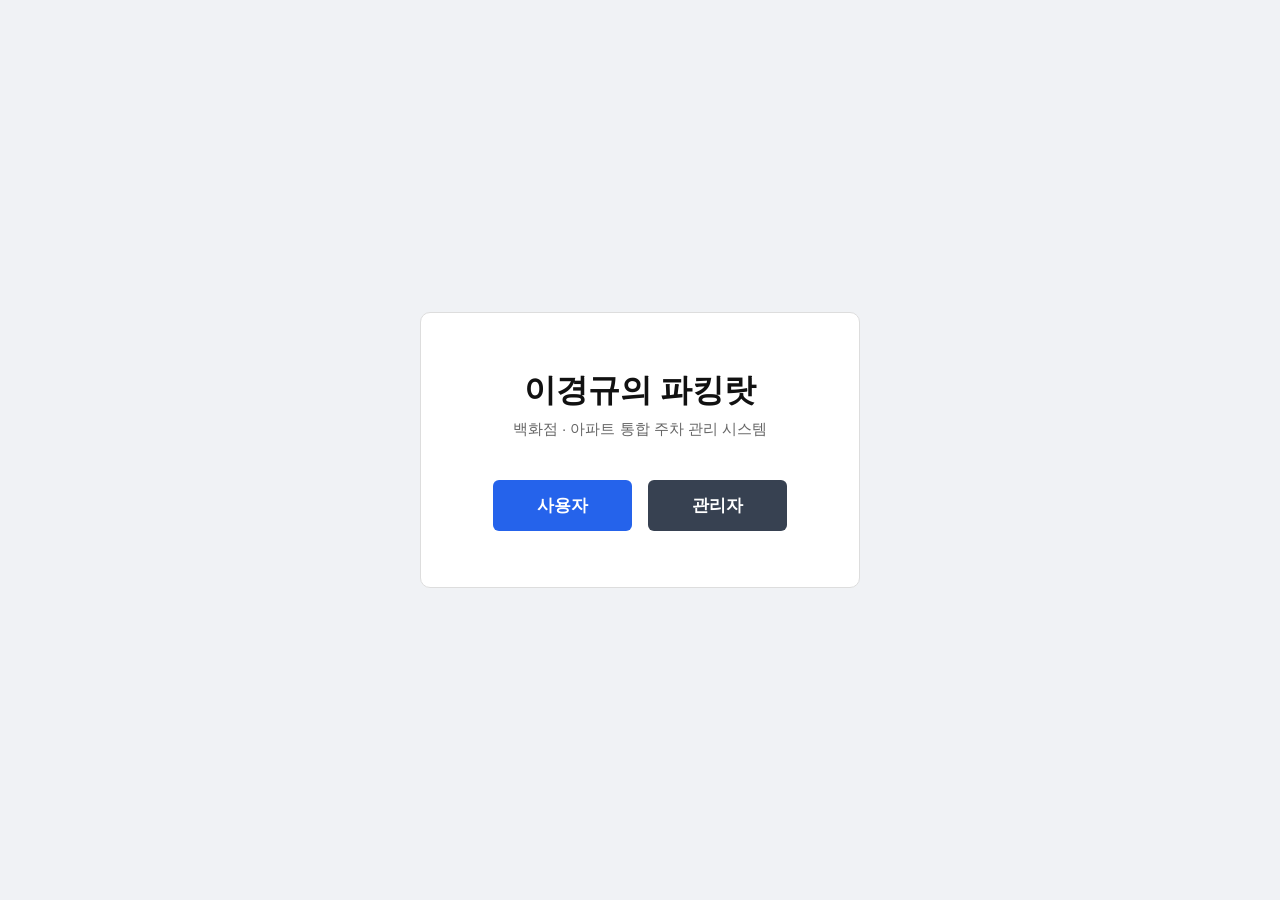
==== frontend/index.html @ 21997619 "feat(frontend): 사용자 화면 3종 구현 - index.html: 사용자/관리자 선택 랜딩 페이지 - user/enter.html: 입차 화면 (평면도 시각화, 층별 자" ====
<!DOCTYPE html>
<html lang="ko">
<head>
  <meta charset="UTF-8" />
  <meta name="viewport" content="width=device-width, initial-scale=1" />
  <title>이경규의 파킹랏</title>
  <style>
    body {
      margin: 0;
      font-family: 'Apple SD Gothic Neo', 'Malgun Gothic', sans-serif;
      background: #f0f2f5;
      display: flex;
      align-items: center;
      justify-content: center;
      min-height: 100vh;
    }
    .card {
      background: #fff;
      border: 1px solid #ddd;
      border-radius: 10px;
      padding: 56px 72px;
      text-align: center;
    }
    h1 { margin: 0 0 6px; font-size: 2em; color: #111; }
    p  { margin: 0 0 40px; color: #666; font-size: 0.95em; }
    .btns { display: flex; gap: 16px; justify-content: center; }
    a.btn {
      display: inline-block;
      padding: 14px 44px;
      border-radius: 6px;
      font-size: 1.05em;
      font-weight: 600;
      text-decoration: none;
    }
    .btn-user  { background: #2563eb; color: #fff; }
    .btn-admin { background: #374151; color: #fff; }
  </style>
</head>
<body>
  <div class="card">
    <h1>이경규의 파킹랏</h1>
    <p>백화점 · 아파트 통합 주차 관리 시스템</p>
    <div class="btns">
      <a class="btn btn-user"  href="user/enter.html">사용자</a>
      <a class="btn btn-admin" href="admin/login.html">관리자</a>
    </div>
  </div>
</body>
</html>
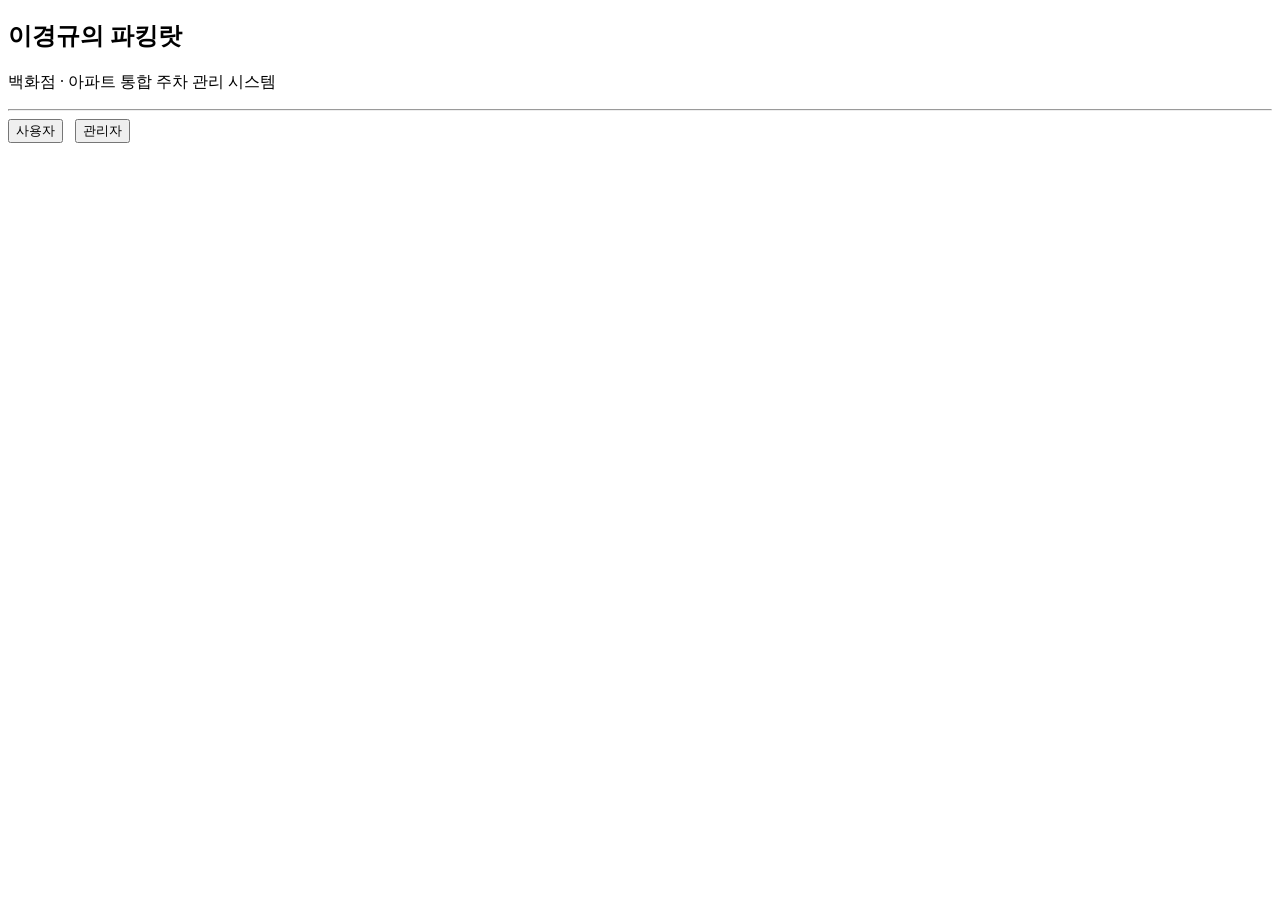
==== commit 41400537: "fix: 메인 페이지 디자인 통일 + 관리자 링크 수정" ====
--- a/frontend/index.html
+++ b/frontend/index.html
@@ -2,48 +2,17 @@
 <html lang="ko">
 <head>
   <meta charset="UTF-8" />
-  <meta name="viewport" content="width=device-width, initial-scale=1" />
   <title>이경규의 파킹랏</title>
-  <style>
-    body {
-      margin: 0;
-      font-family: 'Apple SD Gothic Neo', 'Malgun Gothic', sans-serif;
-      background: #f0f2f5;
-      display: flex;
-      align-items: center;
-      justify-content: center;
-      min-height: 100vh;
-    }
-    .card {
-      background: #fff;
-      border: 1px solid #ddd;
-      border-radius: 10px;
-      padding: 56px 72px;
-      text-align: center;
-    }
-    h1 { margin: 0 0 6px; font-size: 2em; color: #111; }
-    p  { margin: 0 0 40px; color: #666; font-size: 0.95em; }
-    .btns { display: flex; gap: 16px; justify-content: center; }
-    a.btn {
-      display: inline-block;
-      padding: 14px 44px;
-      border-radius: 6px;
-      font-size: 1.05em;
-      font-weight: 600;
-      text-decoration: none;
-    }
-    .btn-user  { background: #2563eb; color: #fff; }
-    .btn-admin { background: #374151; color: #fff; }
-  </style>
 </head>
 <body>
-  <div class="card">
-    <h1>이경규의 파킹랏</h1>
-    <p>백화점 · 아파트 통합 주차 관리 시스템</p>
-    <div class="btns">
-      <a class="btn btn-user"  href="user/enter.html">사용자</a>
-      <a class="btn btn-admin" href="admin/login.html">관리자</a>
-    </div>
-  </div>
+
+<h2>이경규의 파킹랏</h2>
+<p>백화점 · 아파트 통합 주차 관리 시스템</p>
+<hr>
+
+<a href="user/enter.html"><input type="button" value="사용자" /></a>
+&nbsp;
+<a href="admin/dashboard.html"><input type="button" value="관리자" /></a>
+
 </body>
 </html>
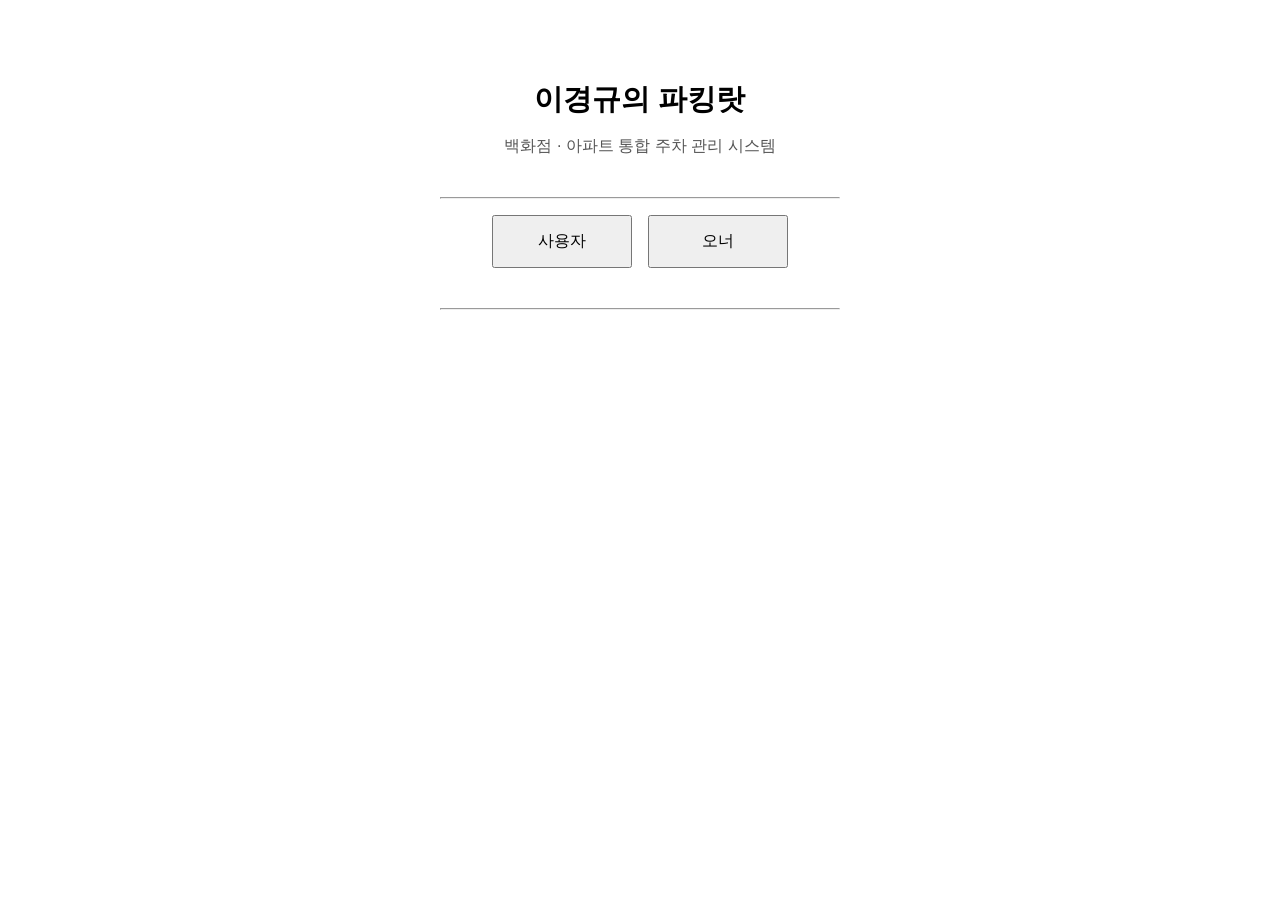
==== commit 34ee5ba5: "refactor(sql): SQL 주석 정리 및 프론트엔드 수정 - SQL 파일 전체 과도한 튜토리얼성 주석 제거, 기능 동일하게 유지 - 더미 데이터 파일(02_dummy_dat" ====
--- a/frontend/index.html
+++ b/frontend/index.html
@@ -3,16 +3,51 @@
 <head>
   <meta charset="UTF-8" />
   <title>이경규의 파킹랏</title>
+  <style>
+    body {
+      font-family: 'Apple SD Gothic Neo', 'Malgun Gothic', sans-serif;
+      margin: 80px auto;
+      width: 400px;
+      text-align: center;
+    }
+
+    h1 { font-size: 1.8rem; margin-bottom: 8px; }
+    p  { color: #555; margin-bottom: 40px; }
+
+    .btn-group { display: flex; gap: 16px; justify-content: center; }
+
+    button {
+      width: 140px;
+      padding: 14px 0;
+      font-size: 1rem;
+      font-family: inherit;
+      cursor: pointer;
+    }
+
+    hr { margin: 40px 0 16px; }
+    .footer { font-size: 0.8rem; color: #aaa; }
+  </style>
 </head>
 <body>
 
-<h2>이경규의 파킹랏</h2>
+<h1>이경규의 파킹랏</h1>
 <p>백화점 · 아파트 통합 주차 관리 시스템</p>
 <hr>
 
-<a href="user/enter.html"><input type="button" value="사용자" /></a>
-&nbsp;
-<a href="admin/dashboard.html"><input type="button" value="관리자" /></a>
+<div class="btn-group">
+  <button onclick="location.href='user/enter.html'">사용자</button>
+  <button onclick="goOwner()">오너</button>
+</div>
+
+<hr>
+
+<script>
+  function goOwner() {
+    const code = prompt("오너 인증번호를 입력하세요.");
+    if (code === "1234") location.href = "admin/dashboard.html";
+    else if (code !== null) alert("인증번호가 올바르지 않습니다.");
+  }
+</script>
 
 </body>
-</html>
+</html>
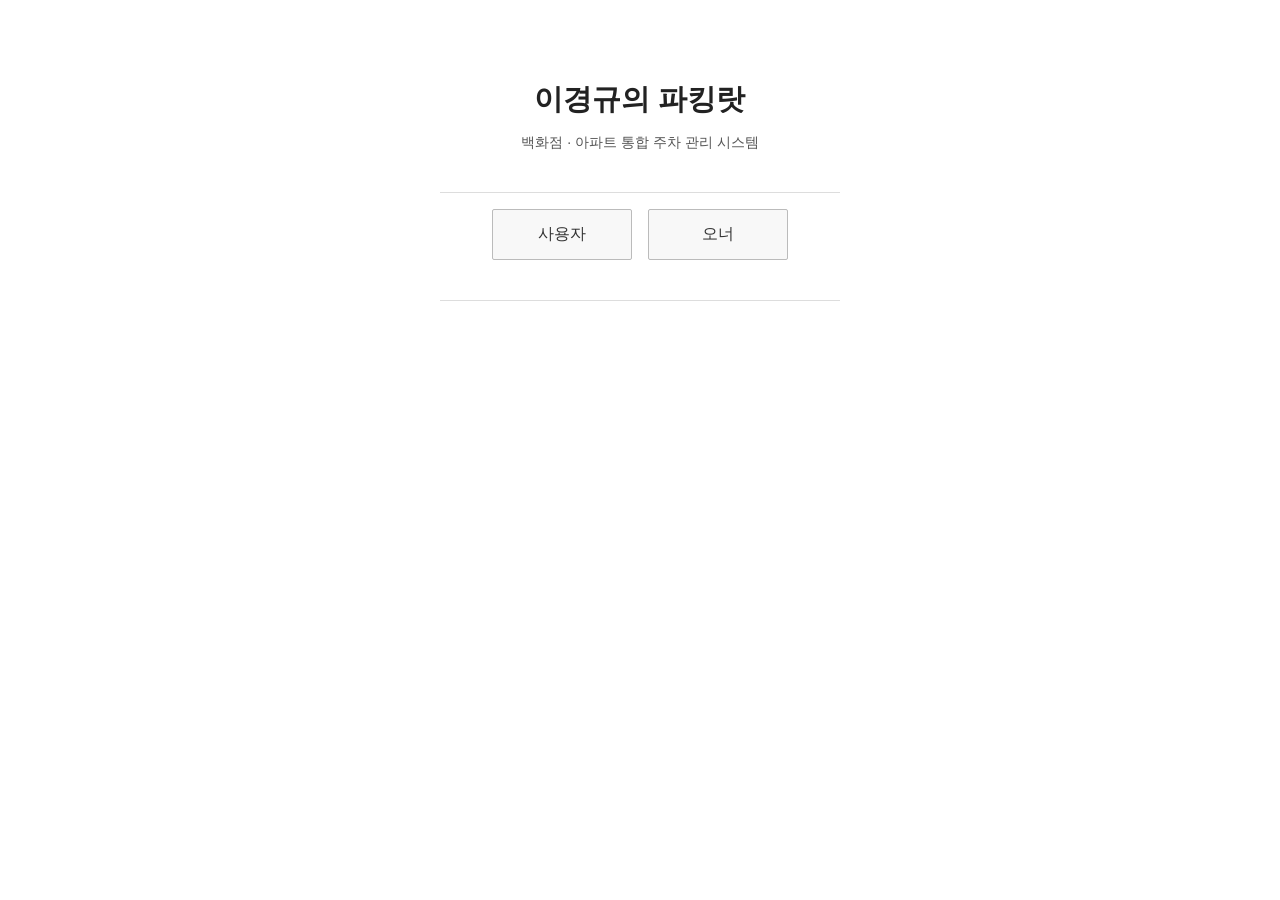
==== commit 55732ec2: "feat: 프론트 스타일 통일 및 대시보드 레이아웃 개선" ====
--- a/frontend/index.html
+++ b/frontend/index.html
@@ -3,29 +3,14 @@
 <head>
   <meta charset="UTF-8" />
   <title>이경규의 파킹랏</title>
+  <link rel="stylesheet" href="style.css">
   <style>
-    body {
-      font-family: 'Apple SD Gothic Neo', 'Malgun Gothic', sans-serif;
-      margin: 80px auto;
-      width: 400px;
-      text-align: center;
-    }
-
+    body { margin: 80px auto; width: 400px; text-align: center; }
     h1 { font-size: 1.8rem; margin-bottom: 8px; }
     p  { color: #555; margin-bottom: 40px; }
-
     .btn-group { display: flex; gap: 16px; justify-content: center; }
-
-    button {
-      width: 140px;
-      padding: 14px 0;
-      font-size: 1rem;
-      font-family: inherit;
-      cursor: pointer;
-    }
-
+    button { width: 140px; padding: 14px 0; font-size: 1rem; }
     hr { margin: 40px 0 16px; }
-    .footer { font-size: 0.8rem; color: #aaa; }
   </style>
 </head>
 <body>
@@ -36,18 +21,9 @@
 
 <div class="btn-group">
   <button onclick="location.href='user/enter.html'">사용자</button>
-  <button onclick="goOwner()">오너</button>
+  <button onclick="location.href='admin/login.html'">오너</button>
 </div>
 
 <hr>
-
-<script>
-  function goOwner() {
-    const code = prompt("오너 인증번호를 입력하세요.");
-    if (code === "1234") location.href = "admin/dashboard.html";
-    else if (code !== null) alert("인증번호가 올바르지 않습니다.");
-  }
-</script>
-
 </body>
 </html>
--- a/frontend/style.css
+++ b/frontend/style.css
@@ -0,0 +1,70 @@
+*, *::before, *::after { box-sizing: border-box; }
+
+body {
+  font-family: 'Apple SD Gothic Neo', 'Malgun Gothic', sans-serif;
+  font-size: 14px;
+  color: #222;
+  margin: 0;
+  background: #fff;
+}
+
+#wrap {
+  max-width: 980px;
+  margin: 32px auto;
+  padding: 0 20px;
+}
+
+h1 { font-size: 1.5rem; margin: 0 0 8px; }
+h2 { font-size: 1.15rem; margin: 0 0 16px; }
+h3 { font-size: 1rem; margin: 0 0 12px; }
+
+hr { border: none; border-top: 1px solid #ddd; margin: 20px 0; }
+
+.nav { margin-bottom: 14px; font-size: 0.88em; color: #666; }
+.nav a { color: #555; text-decoration: none; }
+.nav a:hover { text-decoration: underline; }
+
+table { border-collapse: collapse; }
+th, td { border: 1px solid #ccc; padding: 7px 10px; font-size: 0.93em; text-align: left; }
+th { background: #f5f5f5; font-weight: normal; color: #444; }
+
+input[type=text],
+input[type=password],
+input[type=date],
+select {
+  padding: 5px 8px;
+  border: 1px solid #ccc;
+  border-radius: 2px;
+  font-family: inherit;
+  font-size: 0.93em;
+}
+input[type=text]:focus,
+input[type=password]:focus,
+select:focus { border-color: #888; outline: none; }
+
+input[type=button],
+input[type=submit],
+button {
+  padding: 5px 14px;
+  border: 1px solid #bbb;
+  background: #f8f8f8;
+  border-radius: 2px;
+  cursor: pointer;
+  font-family: inherit;
+  font-size: 0.9em;
+  color: #333;
+}
+input[type=button]:hover,
+input[type=submit]:hover,
+button:hover { background: #e8e8e8; border-color: #999; }
+input[type=button]:disabled,
+button:disabled { color: #bbb; cursor: default; background: #f8f8f8; border-color: #e0e0e0; }
+
+.bar {
+  display: inline-block;
+  background: #555;
+  height: 12px;
+  vertical-align: middle;
+}
+
+small { color: #777; }
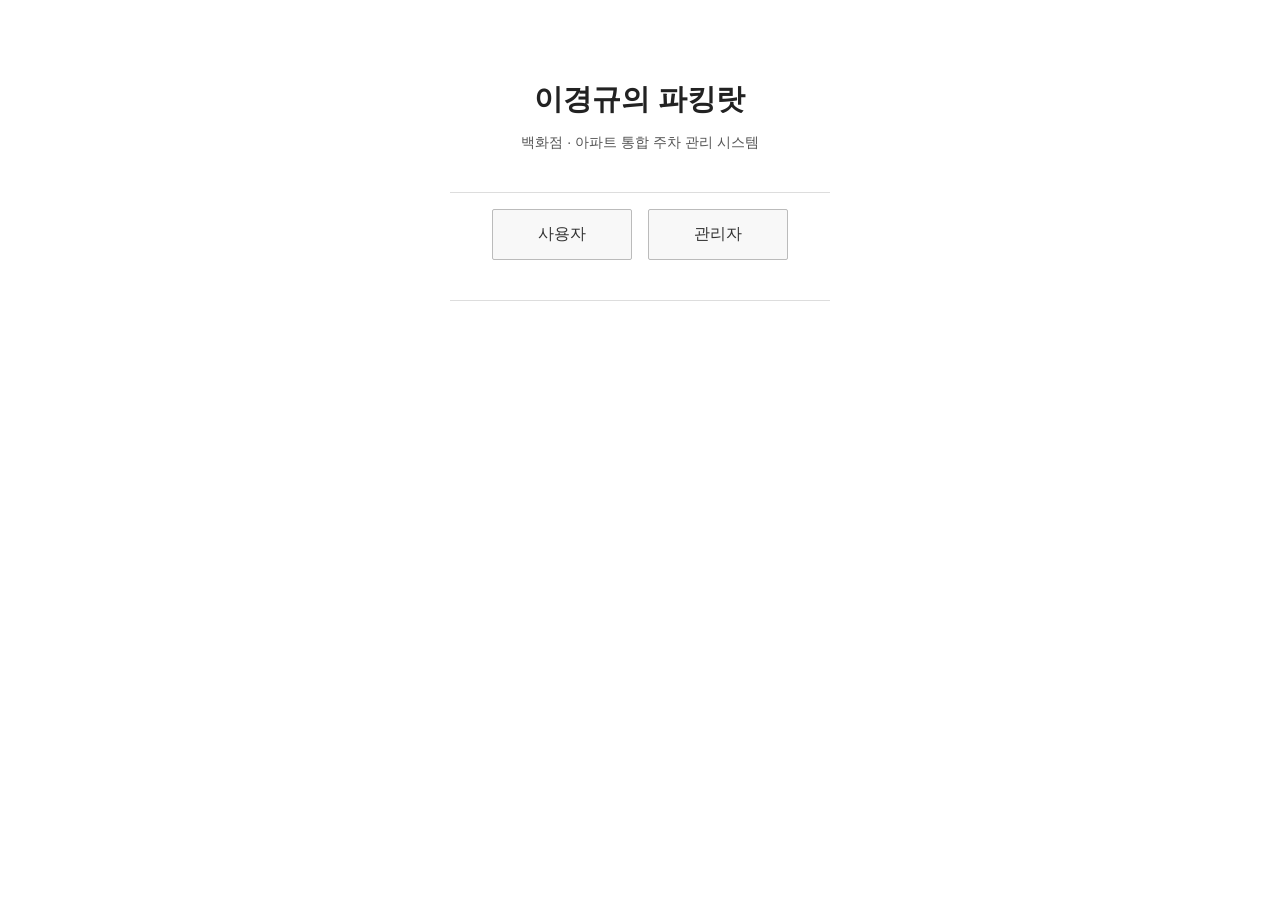
==== commit 59495aa6: "feat: 메인 2단계 메뉴, 입차 완료 후 리다이렉트, 출차 실패 안내 추가" ====
--- a/frontend/index.html
+++ b/frontend/index.html
@@ -5,11 +5,19 @@
   <title>이경규의 파킹랏</title>
   <link rel="stylesheet" href="style.css">
   <style>
-    body { margin: 80px auto; width: 400px; text-align: center; }
+    body { margin: 80px auto; width: 380px; text-align: center; }
     h1 { font-size: 1.8rem; margin-bottom: 8px; }
     p  { color: #555; margin-bottom: 40px; }
     .btn-group { display: flex; gap: 16px; justify-content: center; }
     button { width: 140px; padding: 14px 0; font-size: 1rem; }
+    .back-btn {
+      margin-top: 20px;
+      background: none; border: none;
+      color: #888; cursor: pointer;
+      font-size: 0.85rem; padding: 4px 8px;
+      text-decoration: underline;
+    }
+    .back-btn:hover { color: #333; background: none; }
     hr { margin: 40px 0 16px; }
   </style>
 </head>
@@ -19,11 +27,34 @@
 <p>백화점 · 아파트 통합 주차 관리 시스템</p>
 <hr>
 
-<div class="btn-group">
-  <button onclick="location.href='user/enter.html'">사용자</button>
-  <button onclick="location.href='admin/login.html'">오너</button>
+<div id="step-main" class="btn-group">
+  <button onclick="showUser()">사용자</button>
+  <button onclick="location.href='admin/login.html'">관리자</button>
+</div>
+
+<div id="step-user" style="display:none">
+  <div class="btn-group">
+    <button onclick="location.href='user/enter.html'">입차</button>
+    <button onclick="location.href='user/exit.html'">출차</button>
+  </div>
+  <br>
+  <button class="back-btn" onclick="showMain()">← 뒤로</button>
 </div>
 
 <hr>
+
+<script>
+  function showUser() {
+    document.getElementById('step-main').style.display = 'none';
+    document.getElementById('step-user').style.display = 'block';
+  }
+  function showMain() {
+    document.getElementById('step-user').style.display = 'none';
+    document.getElementById('step-main').style.display = 'flex';
+    history.replaceState(null, '', location.pathname);
+  }
+  // 입차/출차 완료 후 #user 해시로 리다이렉트되면 사용자 메뉴 바로 표시
+  if (location.hash === '#user') showUser();
+</script>
 </body>
-</html>+</html>
